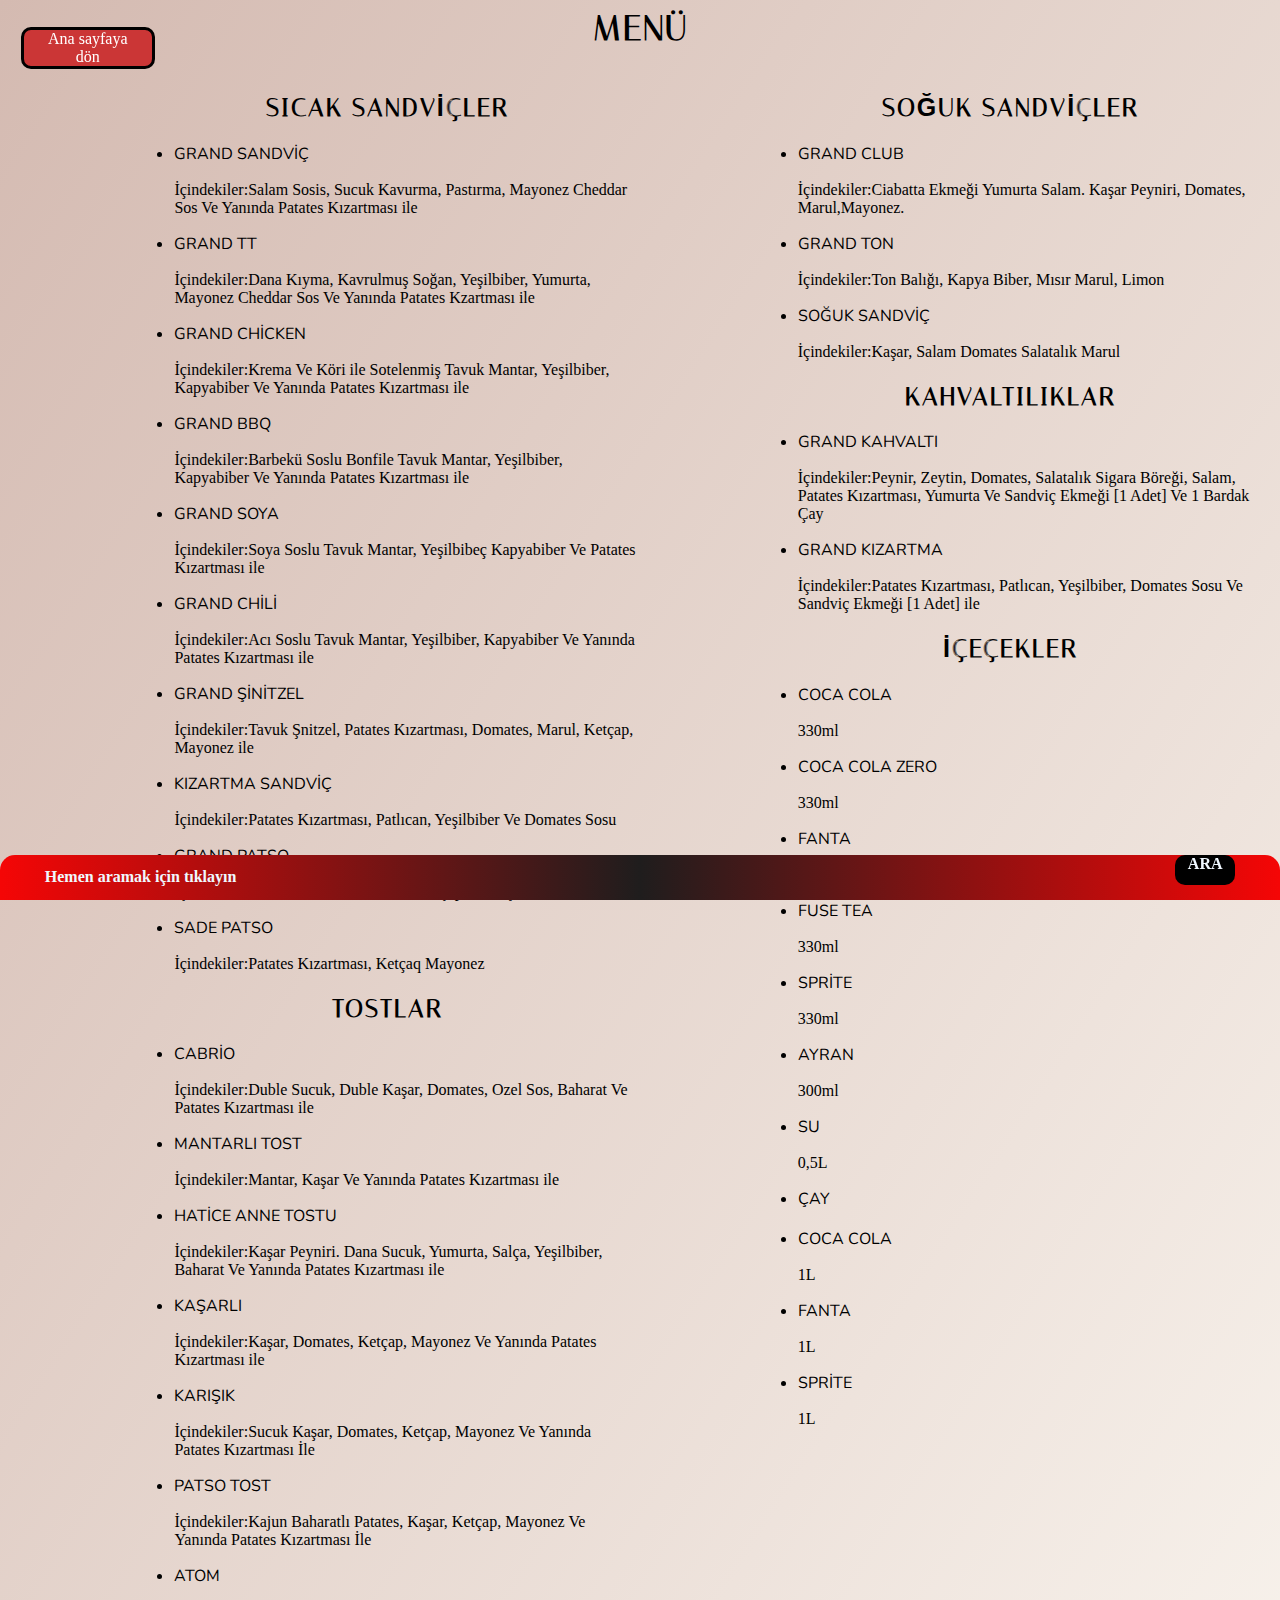
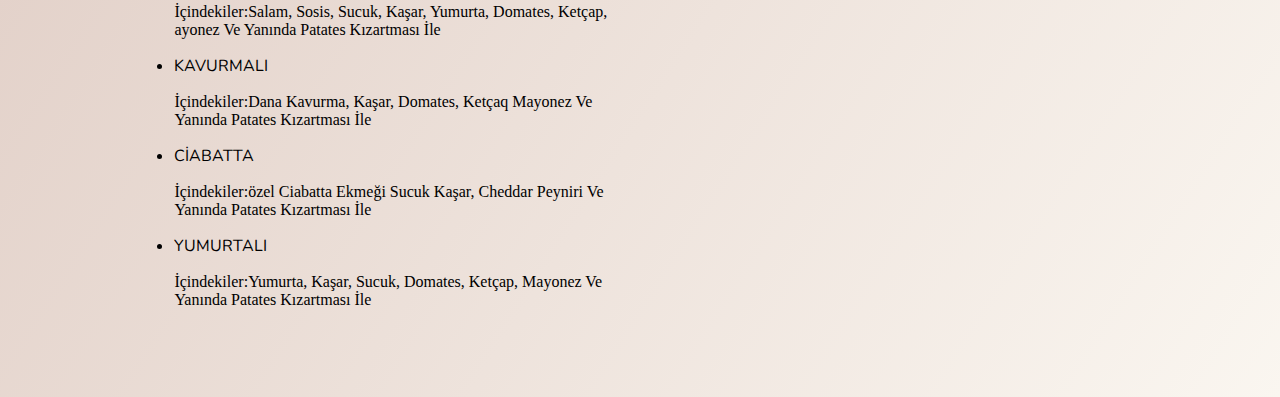
==== grandmenü.html @ 791bb881 "Add files via upload" ====
<head>

  <link rel="preconnect" href="https://fonts.googleapis.com">
  <link rel="preconnect" href="https://fonts.gstatic.com" crossorigin>
  <link href="https://fonts.googleapis.com/css2?family=Italiana&display=swap" rel="stylesheet">
  <link href="https://fonts.googleapis.com/css2?family=Nunito:wght@400;700&display=swap" rel="stylesheet">
  <meta charset="UTF-8">
  <meta name="viewport" content="width=device-width, initial-scale=1.0">

 <style>
 @media only screen and (max-width: 600px) {
  
  #sayfa a{
  
  width: 15%;
  }


#birinci, #ikinci{
  margin-left: 15%;
}

 }


body{
  background: linear-gradient(to bottom right, #d4bab1, #FAF6F0);
}


 #birinci, #ikinci {
    display: inline-block;
    width: 40%;
    vertical-align: top;
    
   }

 h2{
    letter-spacing: 2px;
    font-family: 'Italiana', sans-serif;
    font-size: 25px;
    text-align: center;
    font-weight: bold;
   } 


 h1{
    letter-spacing: 2px;
    font-family: 'Italiana', sans-serif;
    font-size: 35px;
    text-align: center;
   }


 li{
    font-family: 'Nunito', sans-serif;
   }


 #birinci{
    margin-left: 10%;
    margin-bottom: 5%;
   }


 #ikinci{
    margin-left: 9%;
   }

 #sayfa a{
 position: fixed;
 width: 10%;
 margin-left: 1%; 
 top: 3%;
 border: 3px solid black;
 text-decoration: none;
 text-align: center;
 border-radius: 10px;
 color:white;
 background-color:rgb(203, 54, 54);;
 transition: 0.3s;
   }


 #sayfa a:hover{
 background-color:aliceblue;
 transform: translateY(-2px);
 box-shadow: 2px 2px 3px rgb(18, 18, 18);
 color:black;
   }


 #sayfa a:active{
  background-color: aliceblue;
  transform: translateY(-2px);
  box-shadow: 2px 2px 3px rgb(18, 18, 18);
  color: black;
   }

   #sabit2{
    width: 50%;
    background: linear-gradient(to right, rgb(31, 29, 29), rgb(245, 6, 6));
    position: fixed;
    bottom: 0%;
    color: aliceblue;
    border-top-right-radius: 15px;
    height: 5%;
    right: 0%;
    text-align: right;
    
    }


    #sabit1{
    width: 50%;
    background: linear-gradient(to right, rgb(245, 6, 6), rgb(31, 29, 29));
    position: fixed;
    bottom: 0%;
    color: aliceblue;
    border-top-left-radius: 15px;
    height: 5%;
    left: 0%;
    text-align: left;
    }


    #sabit2 a { 
    margin-right: 7%;
    background-color: black;
    color: aliceblue;
    text-align: center;
    width: 60px;
    height: 30px;
    display: inline-block;
    border-radius: 10px;
    font-weight: bold;
    text-decoration: none;
    transition: 0.3s;
    }


    #sabit2 a:hover { 
    margin-right: 7%;
    background-color:aliceblue;
    color: black;
    transform: translateY(-2px);
    box-shadow: 2px 2px 3px rgb(18, 18, 18);
    }

    #sabit1 p {
    margin-left: 7%;
    font-weight: bold;
    margin-top: 2%;
    }

 </style>
</head>
<body>
  


<h1>MENÜ</h1>
<div id="sayfa">
<a href="index.html">Ana sayfaya<br> dön</a>
</div>

<div id="birinci">
 <h2> SICAK SANDVİÇLER</h2>
  <ul> 
   <li>GRAND SANDVİÇ</li>
    <p>İçindekiler:Salam Sosis, Sucuk Kavurma, Pastırma, Mayonez
    Cheddar Sos Ve Yanında Patates Kızartması ile</p>
   <li>GRAND TT</li>
    <p>İçindekiler:Dana Kıyma, Kavrulmuş Soğan, Yeşilbiber, Yumurta,
    Mayonez Cheddar Sos Ve Yanında Patates Kzartması ile</p>
   <li>GRAND CHİCKEN</li>
    <p>İçindekiler:Krema Ve Köri ile Sotelenmiş Tavuk Mantar, Yeşilbiber,
    Kapyabiber Ve Yanında Patates Kızartması ile</p>
   <li>GRAND BBQ</li>
    <p>İçindekiler:Barbekü Soslu Bonfile Tavuk Mantar, Yeşilbiber,
    Kapyabiber Ve Yanında Patates Kızartması ile</p>
   <li>GRAND SOYA</li>
    <p>İçindekiler:Soya Soslu Tavuk Mantar, Yeşilbibeç Kapyabiber
    Ve Patates Kızartması ile</p>
   <li>GRAND CHİLİ</li>
    <p>İçindekiler:Acı Soslu Tavuk Mantar, Yeşilbiber, Kapyabiber
    Ve Yanında Patates Kızartması ile</p>
   <li>GRAND ŞİNİTZEL</li>
    <p>İçindekiler:Tavuk Şnitzel, Patates Kızartması, Domates, Marul,
     Ketçap, Mayonez ile</p>
   <li>KIZARTMA SANDVİÇ</li>
    <p>İçindekiler:Patates Kızartması, Patlıcan, Yeşilbiber Ve Domates Sosu</p>
   <li>GRAND PATSO</li>
    <p>İçindekiler:Patates Kızartması. Sosis, Ketçap Ve Mayonez</p>
   <li>SADE PATSO</li>
    <p>İçindekiler:Patates Kızartması, Ketçaq Mayonez</p>
  </ul>
 <h2>TOSTLAR</h2>
  <ul> 
   <li>CABRİO</li>
    <p>İçindekiler:Duble Sucuk, Duble Kaşar, Domates, Ozel Sos,
    Baharat Ve Patates Kızartması ile</p>
   <li>MANTARLI TOST</li>
    <p>İçindekiler:Mantar, Kaşar Ve Yanında Patates Kızartması ile</p>
   <li>HATİCE ANNE TOSTU</li>
    <p>İçindekiler:Kaşar Peyniri. Dana Sucuk, Yumurta, Salça, Yeşilbiber,
    Baharat Ve Yanında Patates Kızartması ile</p>
   <li>KAŞARLI</li>
    <p>İçindekiler:Kaşar, Domates, Ketçap, Mayonez Ve Yanında Patates
    Kızartması ile</p>
   <li>KARIŞIK</li>
    <p>İçindekiler:Sucuk Kaşar, Domates, Ketçap, Mayonez Ve Yanında
    Patates Kızartması İle</p>
   <li>PATSO TOST</li>
    <p>İçindekiler:Kajun Baharatlı Patates, Kaşar, Ketçap, Mayonez Ve
    Yanında Patates Kızartması İle</p>
   <li>ATOM</li>
    <p>İçindekiler:Salam, Sosis, Sucuk, Kaşar, Yumurta, Domates, Ketçap,
    ayonez Ve Yanında Patates Kızartması İle</p>
   <li>KAVURMALI</li>
    <p>İçindekiler:Dana Kavurma, Kaşar, Domates, Ketçaq Mayonez Ve
    Yanında Patates Kızartması İle</p>
   <li>CİABATTA</li>
    <p>İçindekiler:özel Ciabatta Ekmeği Sucuk Kaşar, Cheddar Peyniri Ve
    Yanında Patates Kızartması İle</p>
   <li>YUMURTALI</li>
    <p>İçindekiler:Yumurta, Kaşar, Sucuk, Domates, Ketçap, Mayonez Ve
    Yanında Patates Kızartması İle</p>
  </ul>
</div>
<div id="ikinci">
 <h2>SOĞUK SANDVİÇLER</h2>
  <ul>
   <li>GRAND CLUB</li>
   <p>İçindekiler:Ciabatta Ekmeği Yumurta Salam.
    Kaşar Peyniri, Domates, Marul,Mayonez.</p>
   <li>GRAND TON</li>
   <p>İçindekiler:Ton Balığı, Kapya Biber, Mısır Marul, Limon</p>
   <li>SOĞUK SANDVİÇ</li>
   <p>İçindekiler:Kaşar, Salam Domates Salatalık Marul </p>
  </ul>
 <h2>KAHVALTILIKLAR</h2>
  <ul>
   <li>GRAND KAHVALTI</li>
   <p>İçindekiler:Peynir, Zeytin, Domates, Salatalık Sigara Böreği,
    Salam, Patates Kızartması, Yumurta Ve Sandviç
    Ekmeği [1 Adet] Ve 1 Bardak Çay</p>
   <li>GRAND KIZARTMA</li>
   <P>İçindekiler:Patates Kızartması, Patlıcan, Yeşilbiber, Domates
    Sosu Ve Sandviç Ekmeği [1 Adet] ile</P>
  </ul>
 <h2>İÇEÇEKLER</h2>
  <ul>
   <li>COCA COLA</li>
    <p>330ml</p>
   <li>COCA COLA ZERO</li>
    <p>330ml</p>
   <li>FANTA</li>
    <p>330ml</p>
   <li>FUSE TEA</li>
    <p>330ml</p>
   <li>SPRİTE</li>
    <p>330ml</p>
   <li>AYRAN</li>
    <p>300ml</p>
   <li>SU</li>
    <p>0,5L</p>
   <li>ÇAY</li>
    <br>
   <li>COCA COLA</li>
    <p>1L</p>
   <li>FANTA</li>
    <p>1L</p>
   <li>SPRİTE</li> 
    <p>1L</p>
  </ul>
</div>

<div id="sabit1">
  <p>Hemen aramak için tıklayın</p>  
</div>


<div id="sabit2">
 
<a href="tel:+905323991146">ARA</a>
 
</div>



</body>
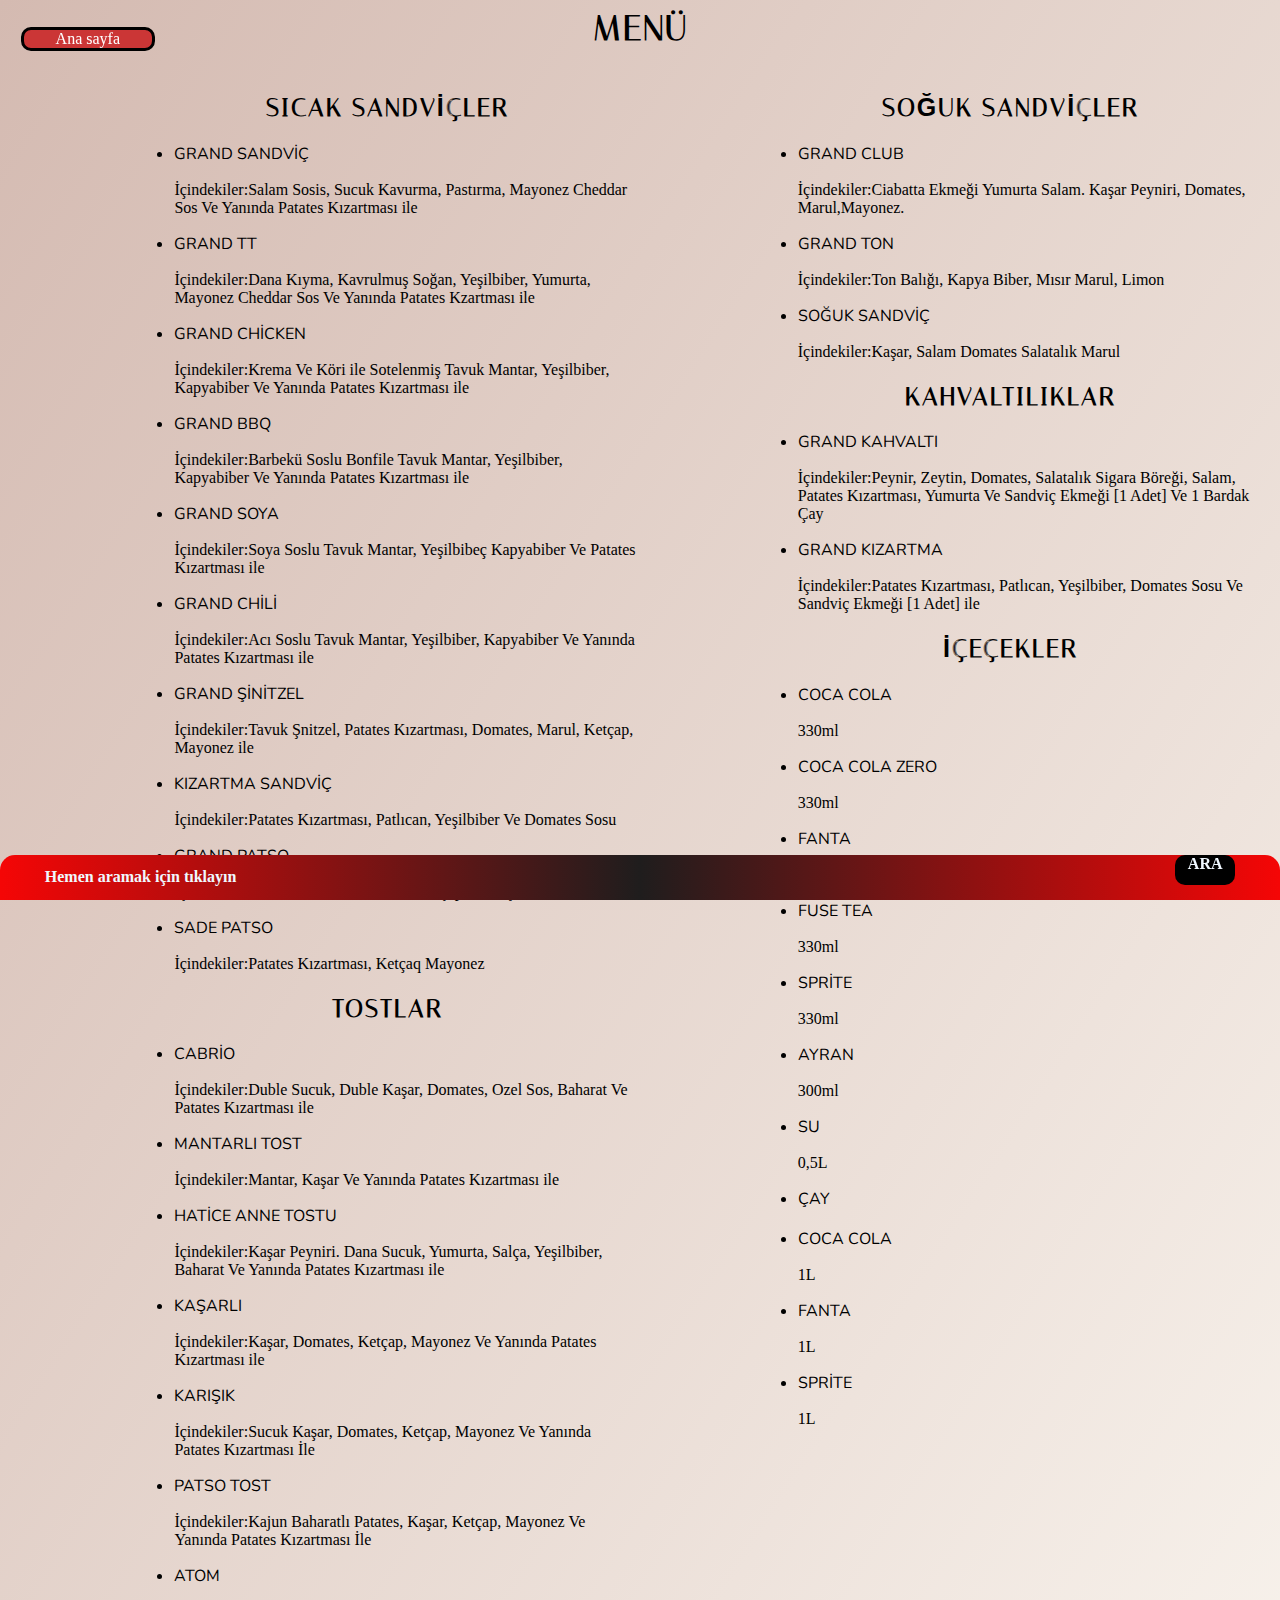
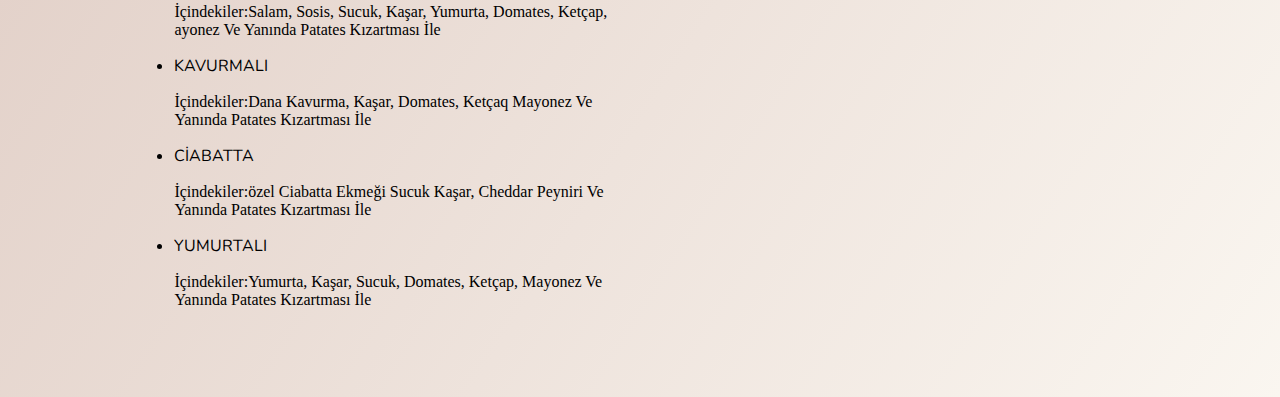
==== commit ffd0409f: "Add files via upload" ====
--- a/grandmenü.html
+++ b/grandmenü.html
@@ -6,21 +6,10 @@
   <link href="https://fonts.googleapis.com/css2?family=Nunito:wght@400;700&display=swap" rel="stylesheet">
   <meta charset="UTF-8">
   <meta name="viewport" content="width=device-width, initial-scale=1.0">
+  
 
  <style>
- @media only screen and (max-width: 600px) {
-  
-  #sayfa a{
-  
-  width: 15%;
-  }
-
-
-#birinci, #ikinci{
-  margin-left: 15%;
-}
-
- }
+
 
 
 body{
@@ -161,7 +150,7 @@
 
 <h1>MENÜ</h1>
 <div id="sayfa">
-<a href="index.html">Ana sayfaya<br> dön</a>
+<a href="index.html">Ana sayfa</a>
 </div>
 
 <div id="birinci">
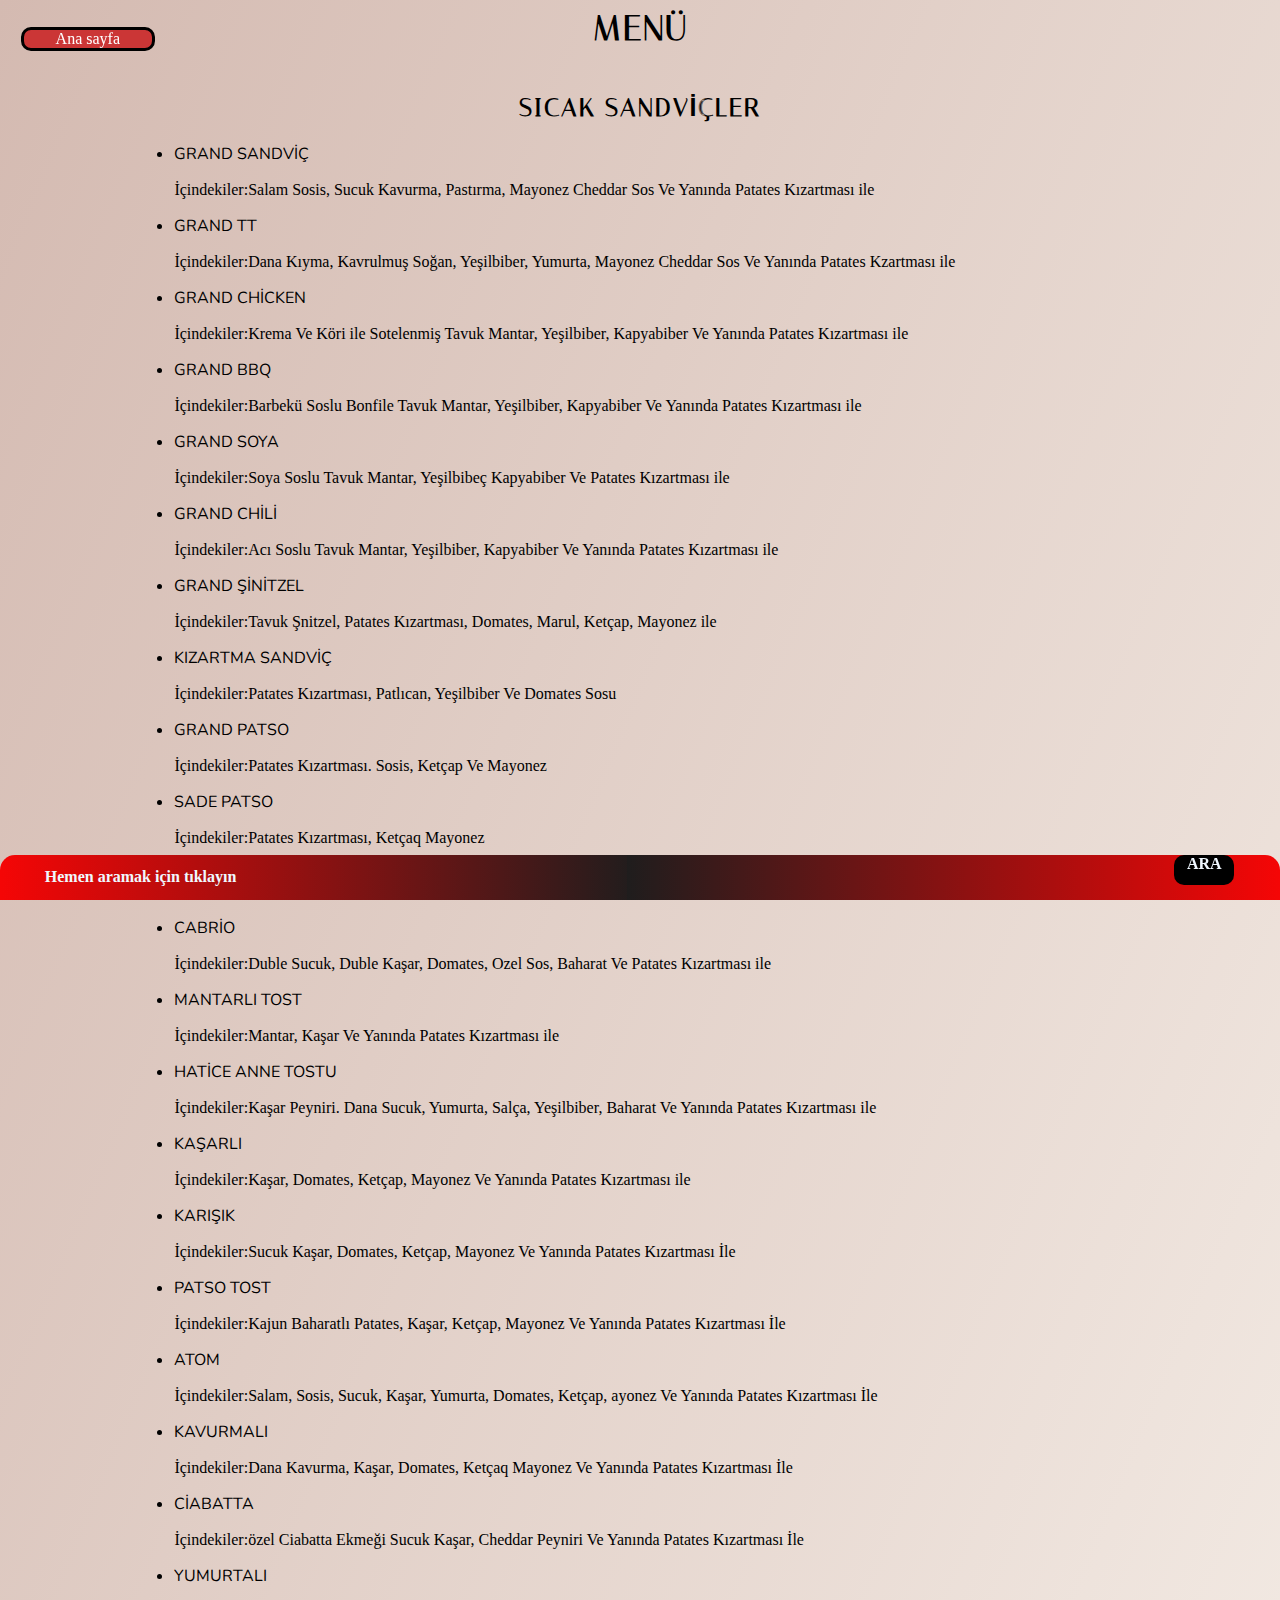
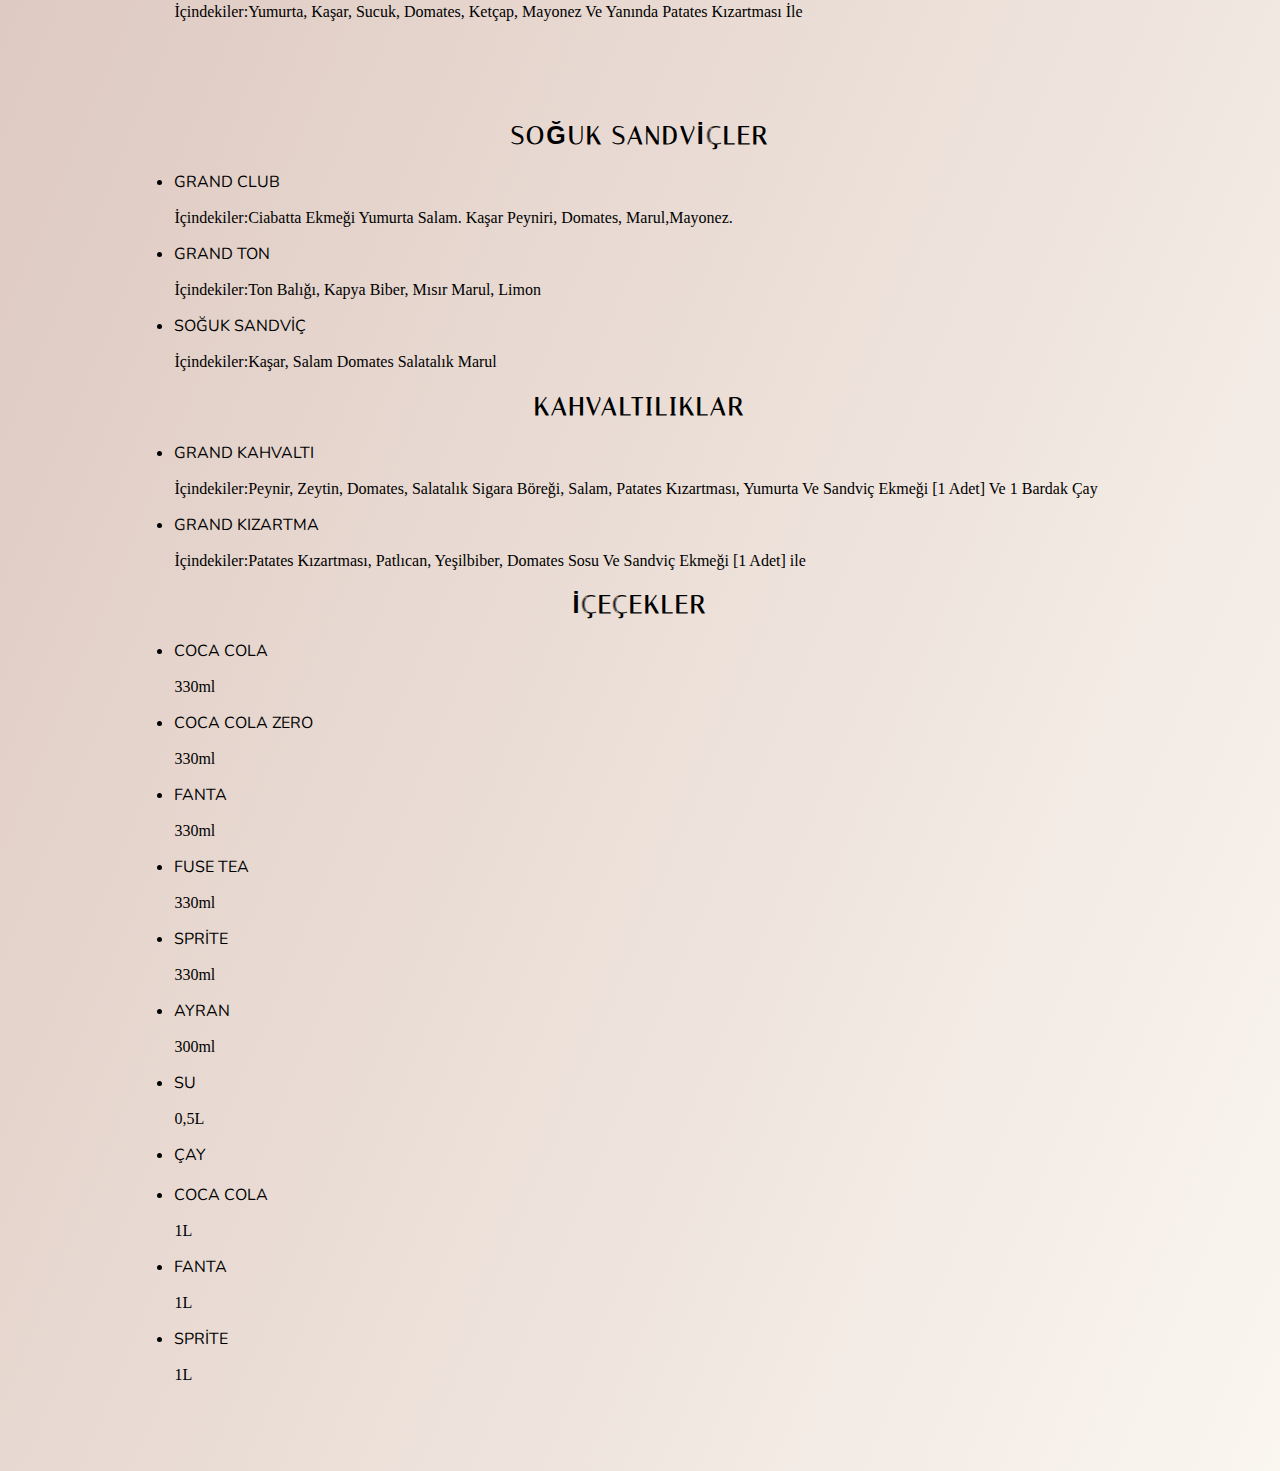
==== commit 2e36b786: "Add files via upload" ====
--- a/grandmenü.html
+++ b/grandmenü.html
@@ -6,7 +6,7 @@
   <link href="https://fonts.googleapis.com/css2?family=Nunito:wght@400;700&display=swap" rel="stylesheet">
   <meta charset="UTF-8">
   <meta name="viewport" content="width=device-width, initial-scale=1.0">
-  
+  <title>Menü</title>
 
  <style>
 
@@ -19,8 +19,8 @@
 
  #birinci, #ikinci {
     display: inline-block;
-    width: 40%;
-    vertical-align: top;
+    width: 80%;
+    
     
    }
 
@@ -53,7 +53,8 @@
 
 
  #ikinci{
-    margin-left: 9%;
+    margin-left: 10%;
+    margin-bottom: 5%;
    }
 
  #sayfa a{
@@ -79,7 +80,7 @@
    }
 
 
- #sayfa a:active{
+   #sayfa a:active{
   background-color: aliceblue;
   transform: translateY(-2px);
   box-shadow: 2px 2px 3px rgb(18, 18, 18);
@@ -87,7 +88,7 @@
    }
 
    #sabit2{
-    width: 50%;
+    width: 51%;
     background: linear-gradient(to right, rgb(31, 29, 29), rgb(245, 6, 6));
     position: fixed;
     bottom: 0%;
@@ -154,7 +155,7 @@
 </div>
 
 <div id="birinci">
- <h2> SICAK SANDVİÇLER</h2>
+ <h2 id="sandvic"> SICAK SANDVİÇLER</h2>
   <ul> 
    <li>GRAND SANDVİÇ</li>
     <p>İçindekiler:Salam Sosis, Sucuk Kavurma, Pastırma, Mayonez
@@ -184,7 +185,7 @@
    <li>SADE PATSO</li>
     <p>İçindekiler:Patates Kızartması, Ketçaq Mayonez</p>
   </ul>
- <h2>TOSTLAR</h2>
+ <h2 id="tost">TOSTLAR</h2>
   <ul> 
    <li>CABRİO</li>
     <p>İçindekiler:Duble Sucuk, Duble Kaşar, Domates, Ozel Sos,
@@ -228,8 +229,8 @@
    <li>SOĞUK SANDVİÇ</li>
    <p>İçindekiler:Kaşar, Salam Domates Salatalık Marul </p>
   </ul>
- <h2>KAHVALTILIKLAR</h2>
-  <ul>
+ <h2 id="kahvalti">KAHVALTILIKLAR</h2>
+ <ul>
    <li>GRAND KAHVALTI</li>
    <p>İçindekiler:Peynir, Zeytin, Domates, Salatalık Sigara Böreği,
     Salam, Patates Kızartması, Yumurta Ve Sandviç
@@ -238,7 +239,7 @@
    <P>İçindekiler:Patates Kızartması, Patlıcan, Yeşilbiber, Domates
     Sosu Ve Sandviç Ekmeği [1 Adet] ile</P>
   </ul>
- <h2>İÇEÇEKLER</h2>
+ <h2 id="içecek">İÇEÇEKLER</h2>
   <ul>
    <li>COCA COLA</li>
     <p>330ml</p>
@@ -278,8 +279,4 @@
 
 
 
-</body>
-
-
-
-
+</body>